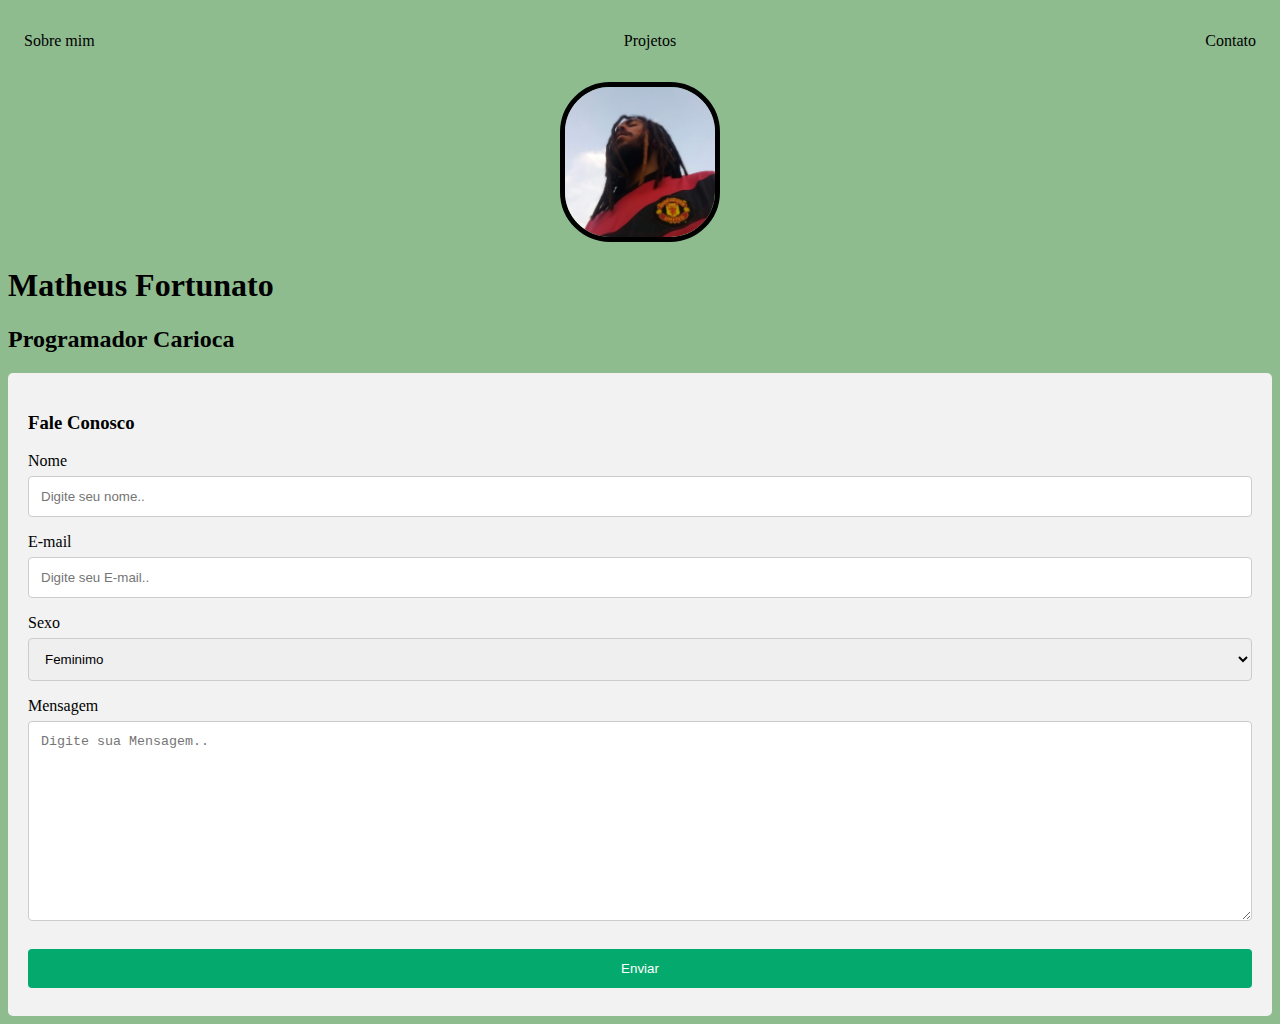
==== contatos.html @ 53e444e8 "atualização" ====
<!DOCTYPE html>
<html lang="pt-br">
<head>
    <meta charset="UTF-8">
    <meta http-equiv="X-UA-Compatible" content="IE=edge">
    <meta name="viewport" content="width=device-width, initial-scale=1.0">
    <title>Contatos</title>
    
    <link rel="stylesheet" href="style.css">
</head>
<body>
<div .class=container>
    <nav>
        <ul>
            
        <li>
            <a href="index.html"> Sobre mim</a>

        </li>
        <li>
            <a href="Projetos.html"> Projetos</a>

        </li>
        <li>
            <a href="contatos.html"> Contato</a>

        </li>
        </ul>
    </nav>
    <header> 
        <div class="center">
            <img src="img/Matheus.jpg" alt="">
        </div>
        <h1>Matheus Fortunato </h1>
        <h2>
            Programador Carioca
        </h2>

        <div class="container1">
            <h3>Fale Conosco</h3>
            <form action="/action_page.php">
              <label for="nome">Nome</label>
              <input type="text" id="nome" name="nome" placeholder="Digite seu nome..">
          
              <label for="email">E-mail</label>
              <input type="text" id="email" name="email" placeholder="Digite seu E-mail..">
          
              <label for="sexo">Sexo</label>
              <select id="sexo" name="sexo">
                <option value="Feminino">Feminimo</option>
                <option value="masculino">Masculino</option>
              </select>
          
              <label for="mensagem">Mensagem</label>
              <textarea id="mensagem" name="mensagem" placeholder="Digite sua Mensagem.." style="height:200px"></textarea>
          
              <input type="submit" value="Enviar">
            </form>
          </div>



    </form>
</div>
    
</body>
</html>
---- style.css ----
body
{ background-color: darkseagreen; color: black;
font-family: inherit;}

ul{
    display: flex;
    justify-content: space-between;
    list-style-type: none;
    align-items: center;
    padding: 16px;
    
}
a{
    color: black;text-decoration: none;
}
header img{
    width: 150px;
    height: 150px;
    border-radius: 50px;
    border:5px solid black;
}
.center{
    text-align: center;
}
footer{
    display: flex;
    justify-content: center;
}
footer img{
    width: 40px;
    height: 40px;
}
footer a{
    margin: 20px;
    text-align: center;
}
footer p{ margin-top: 2px;}
.container{
    padding: 0px
    50px;
}
nav a:hover { color: cornsilk;}
input{
    width: 100%;
padding: 8px 0px;
margin: 8px 0px;}


button{
    background-color: antiquewhite;
    border: none;
    width: 100px;
    height: 30px;
}

input[type=text], select, textarea {
    width: 100%;
    padding: 12px;
    border: 1px solid #ccc;
    border-radius: 4px;
    box-sizing: border-box;
    margin-top: 6px;
    margin-bottom: 16px;
    resize: vertical;
  }
  
  input[type=submit] {
    background-color: #04AA6D;
    color: white;
    padding: 12px 20px;
    border: none;
    border-radius: 4px;
    cursor: pointer;
  }
  
  input[type=submit]:hover {
    background-color: #45a049;
  }
  
  .container1 {
    border-radius: 5px;
    background-color: #f2f2f2;
    padding: 20px;
  }


.center{text-align: center;}

header{
;
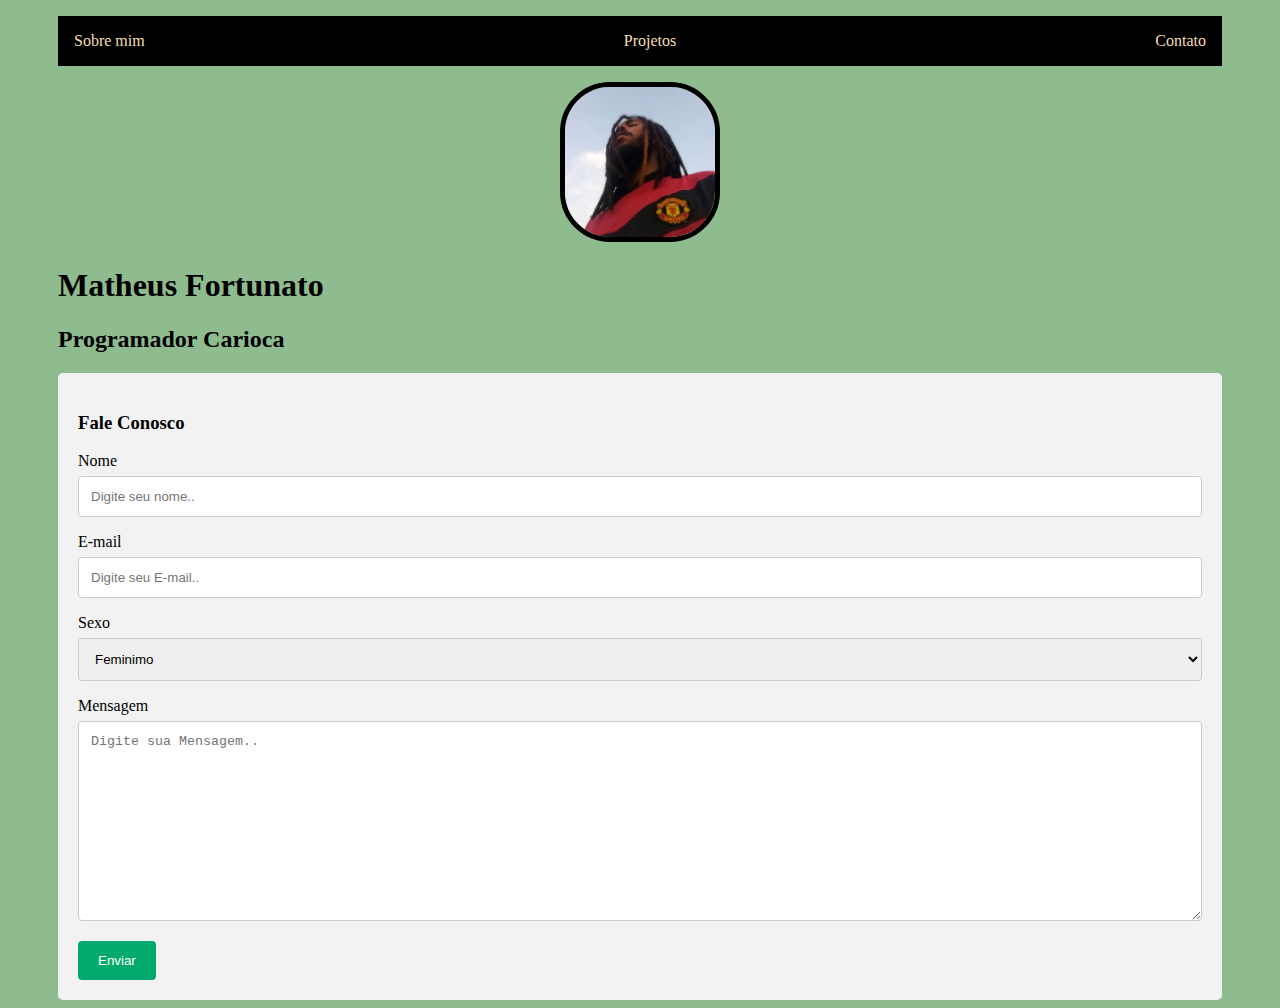
==== commit eb0f10f6: "atualizacao" ====
--- a/contatos.html
+++ b/contatos.html
@@ -9,7 +9,7 @@
     <link rel="stylesheet" href="style.css">
 </head>
 <body>
-<div .class=container>
+<div class=container>
     <nav>
         <ul>
             
--- a/style.css
+++ b/style.css
@@ -11,7 +11,7 @@
     
 }
 a{
-    color: black;text-decoration: none;
+    color: wheat;text-decoration: none;
 }
 header img{
     width: 150px;
@@ -39,7 +39,8 @@
     padding: 0px
     50px;
 }
-nav a:hover { color: cornsilk;}
+nav { background-color: black;}
+nav a:hover { color: cornsilk; background-color: green;} }
 input{
     width: 100%;
 padding: 8px 0px;
@@ -86,5 +87,3 @@
 
 .center{text-align: center;}
 
-header{
-;
